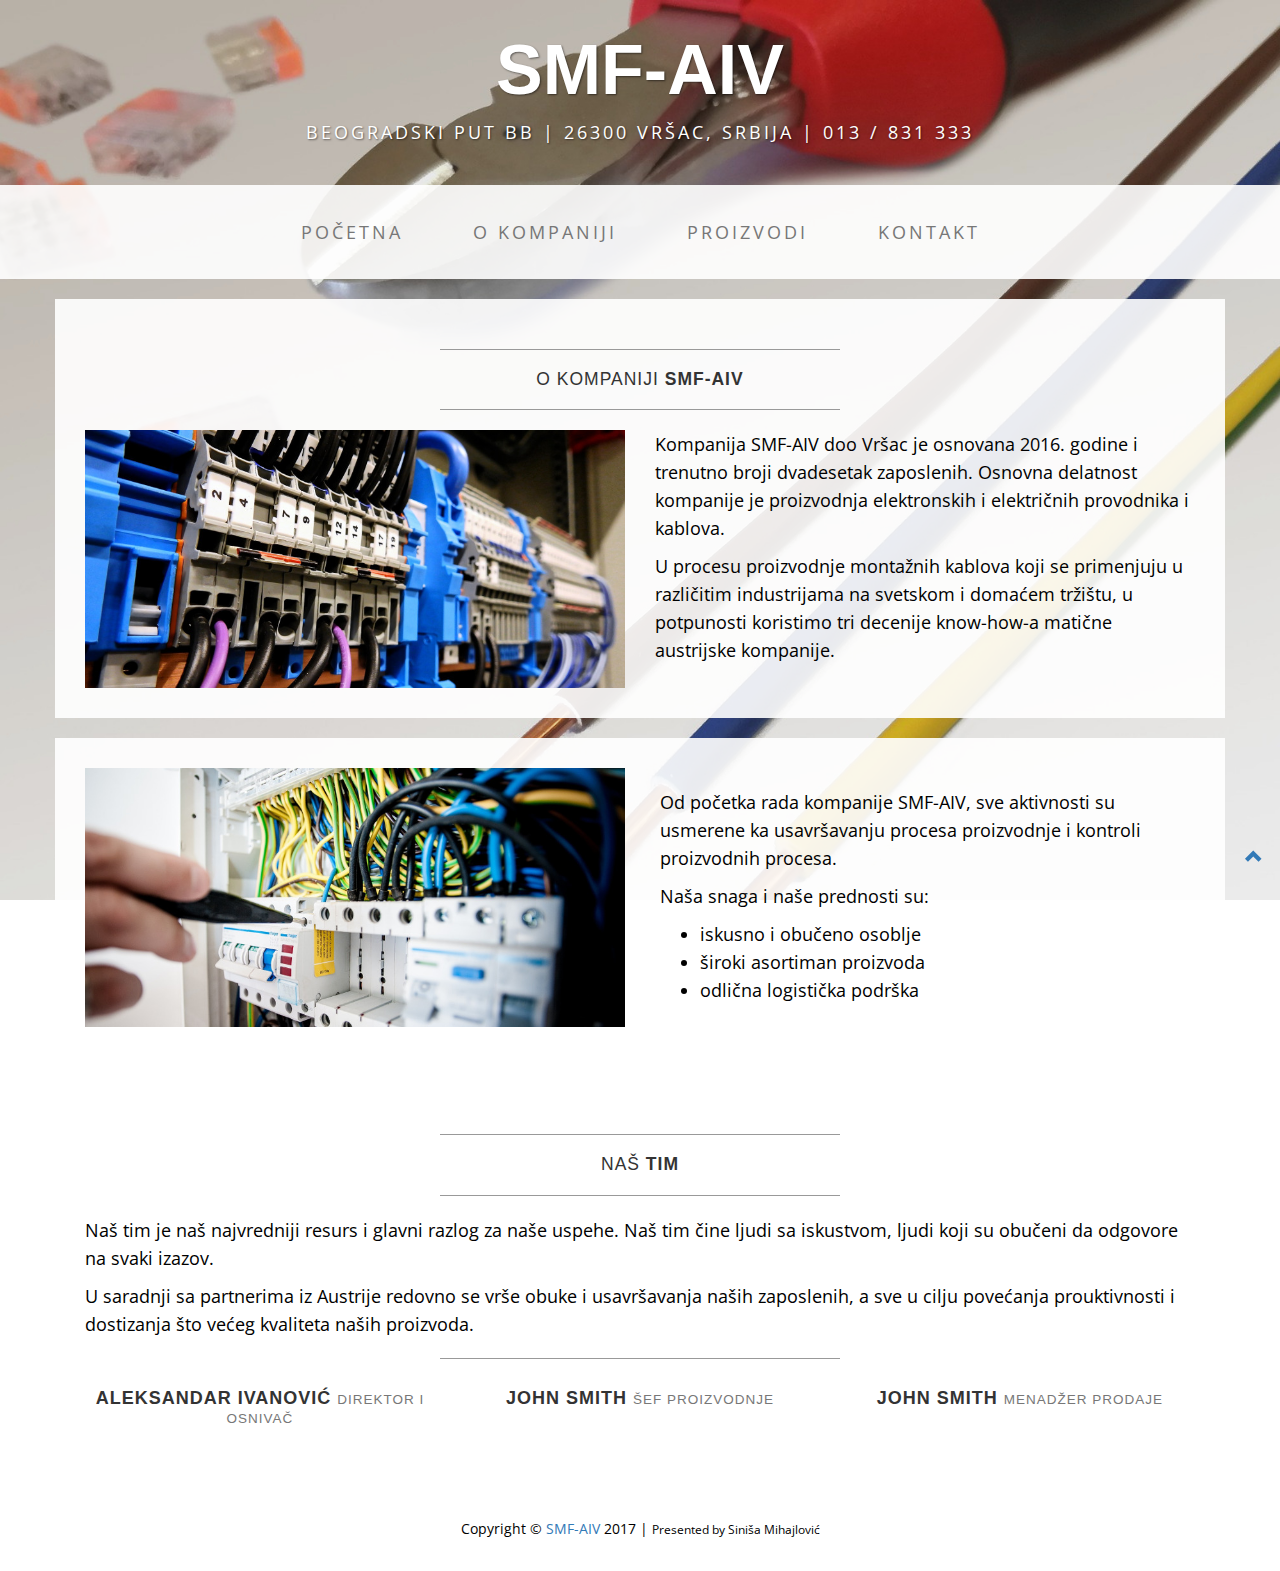
==== about.html @ 39fd671a "smf-aiv.rs" ====
<!DOCTYPE html>
<html lang="sr">

<head>

    <meta charset="utf-8">
    <meta http-equiv="X-UA-Compatible" content="IE=edge">
    <meta name="viewport" content="width=device-width, initial-scale=1">
    <meta name="description" content="SMF-AIV doo Vršac je kompanija koja se bavi proizvodnjom i prodajom elektronskih i električnih provodnika i kablova. Kompanija smf-aiv posluje u kooperaciji sa austrijskim proizvođačem SMF Kabelkonfektionen.">
    <meta name="keywords" content="SMF-AIV, Vršac, kablovska konfekcija, elektronski kablovi, električni provodnici, o kompaniji smf-aiv">
    <meta name="author" content="Siniša Mihajlović">
    <link rel="icon" href="img/logosmall.png">

    <title>SMF-AIV doo Vršac</title>

    <!-- Bootstrap Core CSS -->
    <link href="css/bootstrap.min.css" rel="stylesheet">

    <!-- Custom CSS -->
    <link href="css/business-casual.css" rel="stylesheet">

    <!-- Fonts -->
    <link href="https://fonts.googleapis.com/css?family=Open+Sans:300italic,400italic,600italic,700italic,800italic,400,300,600,700,800" rel="stylesheet" type="text/css">
    <link href="https://fonts.googleapis.com/css?family=Josefin+Slab:100,300,400,600,700,100italic,300italic,400italic,600italic,700italic" rel="stylesheet" type="text/css">

    <!-- HTML5 Shim and Respond.js IE8 support of HTML5 elements and media queries -->
    <!-- WARNING: Respond.js doesn't work if you view the page via file:// -->
    <!--[if lt IE 9]>
        <script src="https://oss.maxcdn.com/libs/html5shiv/3.7.0/html5shiv.js"></script>
        <script src="https://oss.maxcdn.com/libs/respond.js/1.4.2/respond.min.js"></script>
    <![endif]-->

</head>

<body>

    <div class="brand">SMF-AIV</div>
    <div class="address-bar">Beogradski Put bb | 26300 Vršac, Srbija | 013 / 831 333</div>

    <!-- Navigation -->
    <nav class="navbar navbar-default" role="navigation">
        <div class="container">
            <!-- Brand and toggle get grouped for better mobile display -->
            <div class="navbar-header">
                <button type="button" class="navbar-toggle" data-toggle="collapse" data-target="#bs-example-navbar-collapse-1">
                    <span class="sr-only">Toggle navigation</span>
                    <span class="icon-bar"></span>
                    <span class="icon-bar"></span>
                    <span class="icon-bar"></span>
                </button>
                <!-- navbar-brand is hidden on larger screens, but visible when the menu is collapsed -->
                <a class="navbar-brand" href="index.html">smf-aiv</a>
            </div>
            <!-- Collect the nav links, forms, and other content for toggling -->
            <div class="collapse navbar-collapse" id="bs-example-navbar-collapse-1">
                <ul class="nav navbar-nav">
                    <li>
                        <a href="index.html">Početna</a>
                    </li>
                    <li>
                        <a href="about.html">O kompaniji</a>
                    </li>
                    <li>
                        <a href="products.html">Proizvodi</a>
                    </li>
                    <li>
                        <a href="contact.html">Kontakt</a>
                    </li>
                </ul>
            </div>
            <!-- /.navbar-collapse -->
        </div>
        <!-- /.container -->
    </nav>

    <div class="container">

        <div class="row">
            <div class="box">
                <div class="col-lg-12">
                    <hr>
                    <h2 class="intro-text text-center">O kompaniji
                        <strong>smf-aiv</strong>
                    </h2>
                    <hr>
                </div>
                <div class="col-md-6">
                    <img class="img-responsive img-border-left" src="img/slide-2.jpg" alt="">
                </div>
                <div class="col-md-6">
                    <p>Kompanija SMF-AIV doo Vršac je osnovana 2016. godine i trenutno broji dvadesetak zaposlenih. Osnovna delatnost kompanije je proizvodnja elektronskih i električnih provodnika i kablova.</p>
                    <p>U procesu proizvodnje montažnih kablova koji se primenjuju u različitim industrijama na svetskom i domaćem tržištu, u potpunosti koristimo tri decenije know-how-a matične austrijske kompanije.</p>
                </div>
                <div class="clearfix"></div>
            </div>
        </div>

        <div class="row">
            <div class="box">
                <div class="col-md-6">
                    <img class="img-responsive img-border-left" src="img/slide-3.jpg" alt="">
                </div>
                <div class="col-md-6" style="padding: 20px;">

                    <p>Od početka rada kompanije SMF-AIV, sve aktivnosti su usmerene ka usavršavanju procesa proizvodnje i kontroli proizvodnih procesa.</p>

                    <p>Naša snaga i naše prednosti su:</p>
                    <ul>
                        <li>iskusno i obučeno osoblje</li>
                        <li>široki asortiman proizvoda</li>
                        <li>odlična logistička podrška</li>
                    </ul>
                </div>
                <div class="clearfix"></div>
            </div>
        </div>


        <div class="row">
            <div class="box">
                <div class="col-lg-12">
                    <hr>
                    <h2 class="intro-text text-center">Naš
                        <strong>Tim</strong>
                    </h2>
                    <hr>
                    <p>Naš tim je naš najvredniji resurs i glavni razlog za naše uspehe. Naš tim čine ljudi sa iskustvom, ljudi koji su obučeni da odgovore na svaki izazov. </p>
                    <p>U saradnji sa partnerima iz Austrije redovno se vrše obuke i usavršavanja naših zaposlenih, a sve u cilju povećanja prouktivnosti i dostizanja što većeg kvaliteta naših proizvoda.</p>
                    <hr>
                </div>
                <div class="col-sm-4 text-center">
                    <h4>Aleksandar Ivanović
                        <small>direktor i osnivač</small>
                    </h4>
                </div>
                <div class="col-sm-4 text-center">
                    <h4>John Smith
                        <small>Šef proizvodnje</small>
                    </h4>
                </div>
                <div class="col-sm-4 text-center">
                    <h4>John Smith
                        <small>Menadžer prodaje</small>
                    </h4>
                </div>
                <div class="clearfix"></div>
            </div>
        </div>

    </div>
    <!-- /.container -->
    <div class="text-right">
      <a id="back-to-top" href="#" class="btn btn-outline-primary btn-lg back-to-top" role="button" title="Nazad na vrh strane" data-toggle="tooltip" data-placement="right"><span class="glyphicon glyphicon-chevron-up"></span></a>
    </div>
    <footer>
        <div class="container">
            <div class="row">
                <div class="col-lg-12 text-center">
                    <p>Copyright &copy; <a href="index.html">SMF-AIV</a> 2017 | <small>Presented by Siniša Mihajlović</small></p>
                </div>
            </div>
        </div>
    </footer>

    <!-- jQuery -->
    <script src="js/jquery.js"></script>

    <!-- Bootstrap Core JavaScript -->
    <script src="js/bootstrap.min.js"></script>

</body>

</html>
---- css/business-casual.css ----
body {
    font-family: "Open Sans","Helvetica Neue",Helvetica,Arial,sans-serif;
    background: url('../img/bg.jpg') no-repeat center center fixed;
    -webkit-background-size: cover;
    -moz-background-size: cover;
    background-size: cover;
    -o-background-size: cover;
}

h1,
h2,
h3,
h4,
h5,
h6 {
    text-transform: uppercase;
    font-family: "Helvetica Neue",Helvetica,Arial,sans-serif;
    font-weight: 700;
    letter-spacing: 1px;
}

p {
    font-size: 1.25em;
    line-height: 1.6;
    color: #000;
}

.carousel-caption h1 {
  text-shadow: 2px 2px 2px rgba(0,0,0,0.5);
}

.col-md-6 ul li {
    font-size: 1.25em;
    line-height: 1.6;
    color: #000;
}

hr {
    max-width: 400px;
    border-color: #999999;
}

.brand,
.address-bar {
    display: none;
}

.navbar-brand {
    text-transform: uppercase;
    font-weight: 900;
    letter-spacing: 2px;
}

.navbar-nav {
    text-transform: uppercase;
    font-weight: 400;
    letter-spacing: 3px;
}

.img-full {
    min-width: 100%;
}

.brand-before,
.brand-name {
    text-transform: capitalize;
}

.brand-before {
    margin: 15px 0;
}

.brand-name {
    margin: 0;
    font-size: 4em;
}

.tagline-divider {
    margin: 15px auto 3px;
    max-width: 250px;
    border-color: #999999;
}

.box {
    margin-bottom: 20px;
    padding: 30px 15px;
    background: #fff;
    background: rgba(255,255,255,0.9);
}

.intro-text {
    text-transform: uppercase;
    font-size: 1.25em;
    font-weight: 400;
    letter-spacing: 1px;
}

.img-border {
    float: none;
    margin: 0 auto 0;
    border: #999999 solid 1px;
}

.img-left {
    float: none;
    margin: 0 auto 0;
}

footer {
    background: #fff;
    background: rgba(255,255,255,0.9);
}

footer p {
    margin: 0;
    padding: 30px 0;
    font-size: 1em;
}

.back-to-top {
    cursor: pointer;
    position: fixed;
    bottom: 20px;
    right: 0px;
    z-index: 9999;
}

  .carousel-caption {
    visibility: hidden;
  }

@media screen and (min-width:768px) {
    .brand {
        display: inherit;
        margin: 0;
        padding: 30px 0 10px;
        text-align: center;
        text-shadow: 1px 1px 2px rgba(0,0,0,0.5);
        font-family: "Helvetica Neue",Helvetica,Arial,sans-serif;
        font-size: 5em;
        font-weight: 700;
        line-height: normal;
        color: #fff;
    }

    .carousel-caption {
      visibility: visible;
    }

    .carousel-caption h1 {
      font-size: 3em;
      text-shadow: 3px 3px 2px rgba(0,0,0,0.5);
    }

    .top-divider {
        margin-top: 0;
    }

    .img-left {
        float: left;
        margin-right: 25px;
    }

    .address-bar {
        display: inherit;
        margin: 0;
        padding: 0 0 40px;
        text-align: center;
        text-shadow: 1px 1px 2px rgba(0,0,0,0.5);
        text-transform: uppercase;
        font-size: 1.25em;
        font-weight: 400;
        letter-spacing: 3px;
        color: #fff;
    }

    .navbar {
        border-radius: 0;
    }

    .navbar-header {
        display: none;
    }

    .navbar {
        min-height: 0;
    }

    .navbar-default {
        border: none;
        background: #fff;
        background: rgba(255,255,255,0.9);
    }

    .nav>li>a {
        padding: 35px;
    }

    .navbar-nav>li>a {
        line-height: normal;
    }

    .navbar-nav {
        display: table;
        float: none;
        margin: 0 auto;
        table-layout: fixed;
        font-size: 1.25em;
    }

}

@media screen and (min-width:1200px) {
    .box:after {
        content: '';
        display: table;
        clear: both;
    }
}
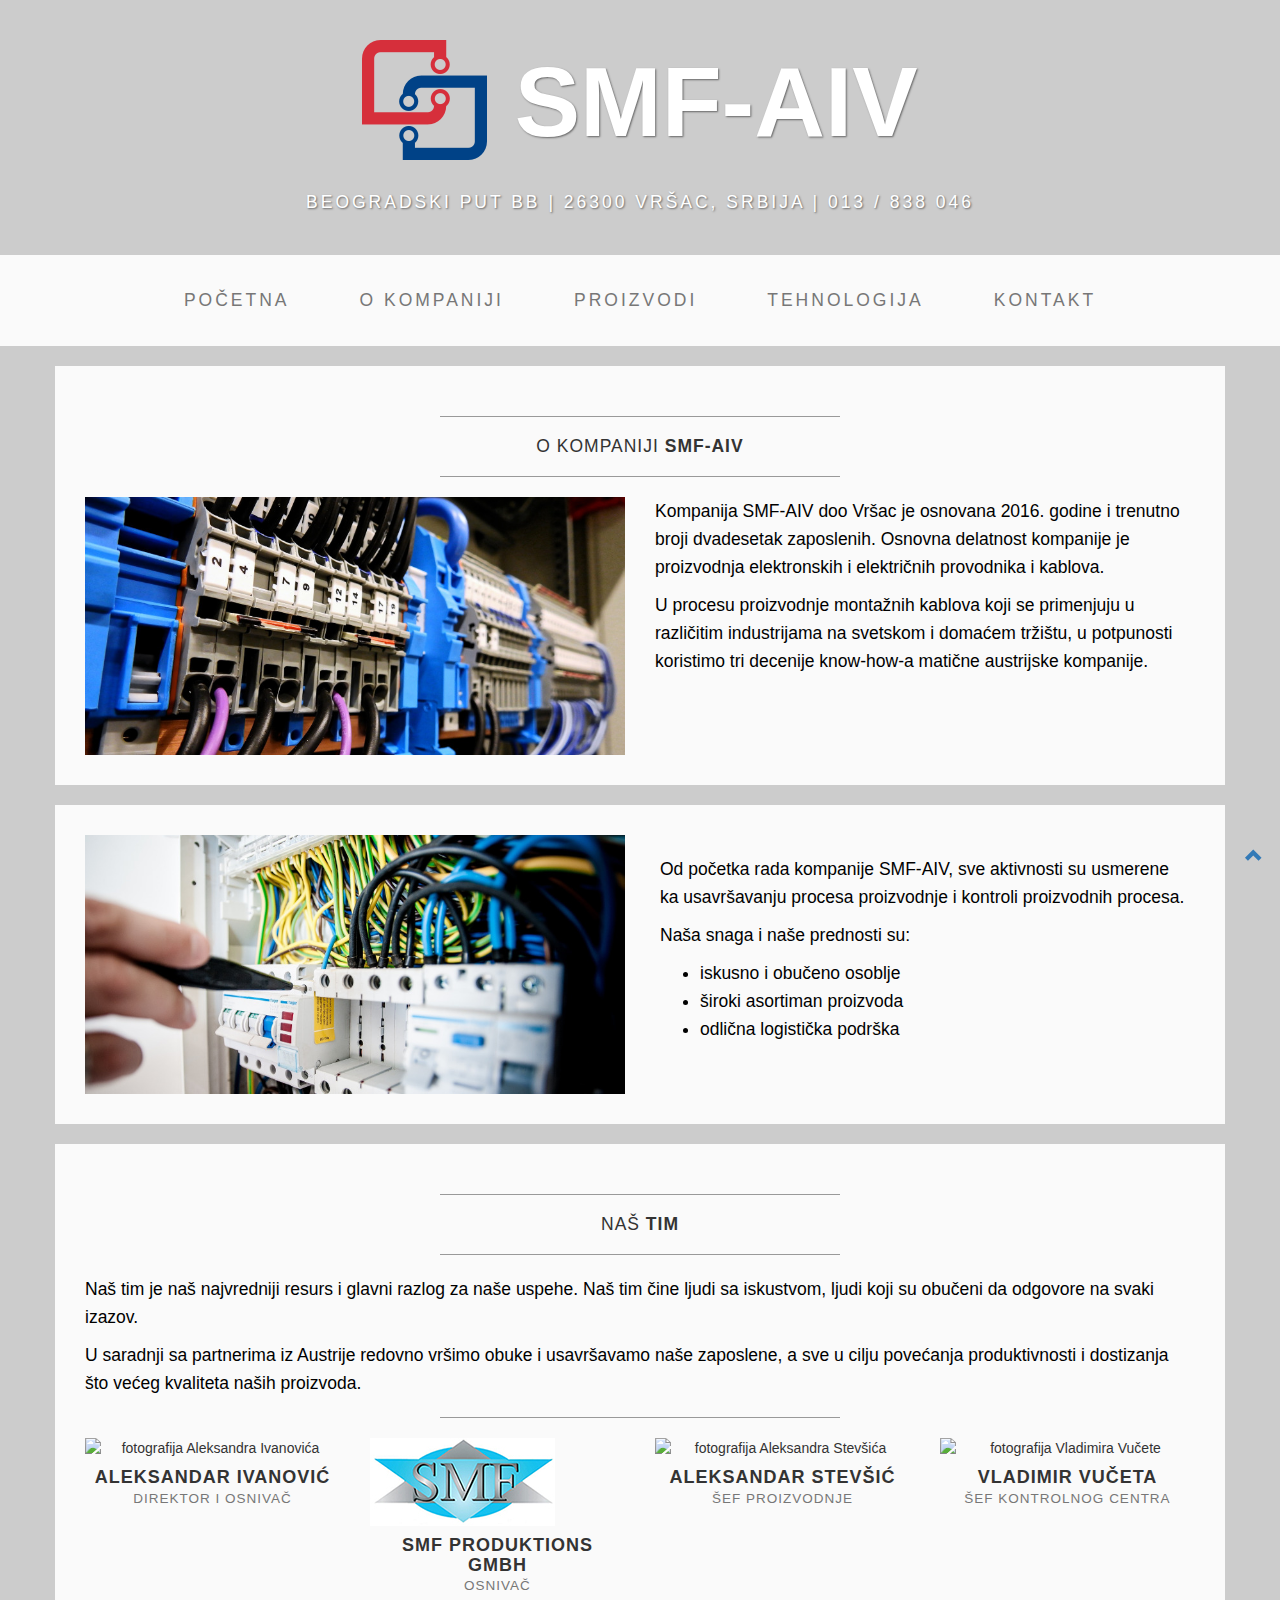
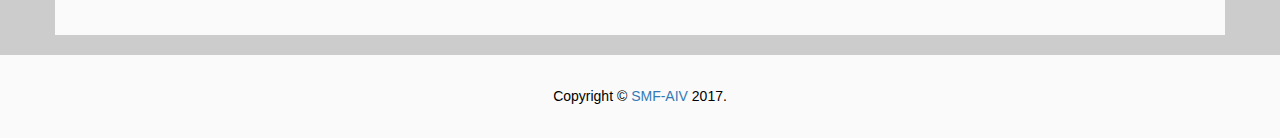
==== commit 2940a7e9: "beta" ====
--- a/about.html
+++ b/about.html
@@ -9,7 +9,7 @@
     <meta name="description" content="SMF-AIV doo Vršac je kompanija koja se bavi proizvodnjom i prodajom elektronskih i električnih provodnika i kablova. Kompanija smf-aiv posluje u kooperaciji sa austrijskim proizvođačem SMF Kabelkonfektionen.">
     <meta name="keywords" content="SMF-AIV, Vršac, kablovska konfekcija, elektronski kablovi, električni provodnici, o kompaniji smf-aiv">
     <meta name="author" content="Siniša Mihajlović">
-    <link rel="icon" href="img/logosmall.png">
+    <link rel="icon" href="img/bgsmall.png">
 
     <title>SMF-AIV doo Vršac</title>
 
@@ -34,8 +34,8 @@
 
 <body>
 
-    <div class="brand">SMF-AIV</div>
-    <div class="address-bar">Beogradski Put bb | 26300 Vršac, Srbija | 013 / 831 333</div>
+    <div class="brand"><img src="img/bg.png" alt="logo kompanije smf-aiv"> SMF-AIV</div>
+    <div class="address-bar">Beogradski Put bb | 26300 Vršac, Srbija | 013 / 838 046</div>
 
     <!-- Navigation -->
     <nav class="navbar navbar-default" role="navigation">
@@ -49,6 +49,7 @@
                     <span class="icon-bar"></span>
                 </button>
                 <!-- navbar-brand is hidden on larger screens, but visible when the menu is collapsed -->
+                <img src="img/bgsmall.png" class="logosmall" alt="logo kompanije smf-aiv">
                 <a class="navbar-brand" href="index.html">smf-aiv</a>
             </div>
             <!-- Collect the nav links, forms, and other content for toggling -->
@@ -62,6 +63,9 @@
                     </li>
                     <li>
                         <a href="products.html">Proizvodi</a>
+                    </li>
+                    <li>
+                        <a href="technology.html">Tehnologija</a>
                     </li>
                     <li>
                         <a href="contact.html">Kontakt</a>
@@ -124,23 +128,32 @@
                         <strong>Tim</strong>
                     </h2>
                     <hr>
-                    <p>Naš tim je naš najvredniji resurs i glavni razlog za naše uspehe. Naš tim čine ljudi sa iskustvom, ljudi koji su obučeni da odgovore na svaki izazov. </p>
-                    <p>U saradnji sa partnerima iz Austrije redovno se vrše obuke i usavršavanja naših zaposlenih, a sve u cilju povećanja prouktivnosti i dostizanja što većeg kvaliteta naših proizvoda.</p>
+                    <p>Naš tim je naš najvredniji resurs i glavni razlog za naše uspehe. Naš tim čine ljudi sa iskustvom, ljudi koji su obučeni da odgovore na svaki izazov.</p>
+                    <p>U saradnji sa partnerima iz Austrije redovno vršimo obuke i usavršavamo naše zaposlene, a sve u cilju povećanja produktivnosti i dostizanja što većeg kvaliteta naših proizvoda.</p>
                     <hr>
                 </div>
-                <div class="col-sm-4 text-center">
-                    <h4>Aleksandar Ivanović
+                <div class="col-sm-3 text-center">
+                    <img class="img-responsive" src="http://placehold.it/750x450" alt="fotografija Aleksandra Ivanovića">
+                    <h4>Aleksandar Ivanović<br>
                         <small>direktor i osnivač</small>
                     </h4>
                 </div>
-                <div class="col-sm-4 text-center">
-                    <h4>John Smith
+                <div class="col-sm-3 text-center">
+                    <img class="img-responsive" src="img/smf-austrija-logo.jpg" alt="logo austrijske firme smf produktions gmbh">
+                    <h4>SMF Produktions gmbH<br>
+                    <small>osnivač</small>
+                    </h4>
+                </div>
+                <div class="col-sm-3 text-center">
+                    <img class="img-responsive" src="http://placehold.it/750x450" alt="fotografija Aleksandra Stevšića">
+                    <h4>Aleksandar Stevšić<br>
                         <small>Šef proizvodnje</small>
                     </h4>
                 </div>
-                <div class="col-sm-4 text-center">
-                    <h4>John Smith
-                        <small>Menadžer prodaje</small>
+                <div class="col-sm-3 text-center">
+                    <img class="img-responsive" src="http://placehold.it/750x450" alt="fotografija Vladimira Vučete">
+                    <h4>Vladimir Vučeta<br>
+                        <small>Šef kontrolnog centra</small>
                     </h4>
                 </div>
                 <div class="clearfix"></div>
@@ -156,7 +169,7 @@
         <div class="container">
             <div class="row">
                 <div class="col-lg-12 text-center">
-                    <p>Copyright &copy; <a href="index.html">SMF-AIV</a> 2017 | <small>Presented by Siniša Mihajlović</small></p>
+                    <p>Copyright &copy; <a href="index.html">SMF-AIV</a> 2017.</p>
                 </div>
             </div>
         </div>
--- a/css/business-casual.css
+++ b/css/business-casual.css
@@ -1,10 +1,6 @@
 body {
-    font-family: "Open Sans","Helvetica Neue",Helvetica,Arial,sans-serif;
-    background: url('../img/bg.jpg') no-repeat center center fixed;
-    -webkit-background-size: cover;
-    -moz-background-size: cover;
-    background-size: cover;
-    -o-background-size: cover;
+    font-family: sans-serif;
+    background-color: #ccc;
 }
 
 h1,
@@ -14,7 +10,7 @@
 h5,
 h6 {
     text-transform: uppercase;
-    font-family: "Helvetica Neue",Helvetica,Arial,sans-serif;
+    font-family: sans-serif;
     font-weight: 700;
     letter-spacing: 1px;
 }
@@ -49,6 +45,11 @@
     text-transform: uppercase;
     font-weight: 900;
     letter-spacing: 2px;
+    float: none;
+}
+
+.logosmall {
+  padding: 5px;
 }
 
 .navbar-nav {
@@ -133,14 +134,22 @@
     .brand {
         display: inherit;
         margin: 0;
-        padding: 30px 0 10px;
+        padding: 40px 0 10px;
         text-align: center;
         text-shadow: 1px 1px 2px rgba(0,0,0,0.5);
-        font-family: "Helvetica Neue",Helvetica,Arial,sans-serif;
-        font-size: 5em;
-        font-weight: 700;
+        font-family: sans-serif;
+        font-size: 7em;
+        font-weight: 600;
         line-height: normal;
         color: #fff;
+    }
+
+    .h1LowerCase {
+      text-transform: none;
+    }
+
+    .brand img {
+      margin-bottom: 20px;
     }
 
     .carousel-caption {
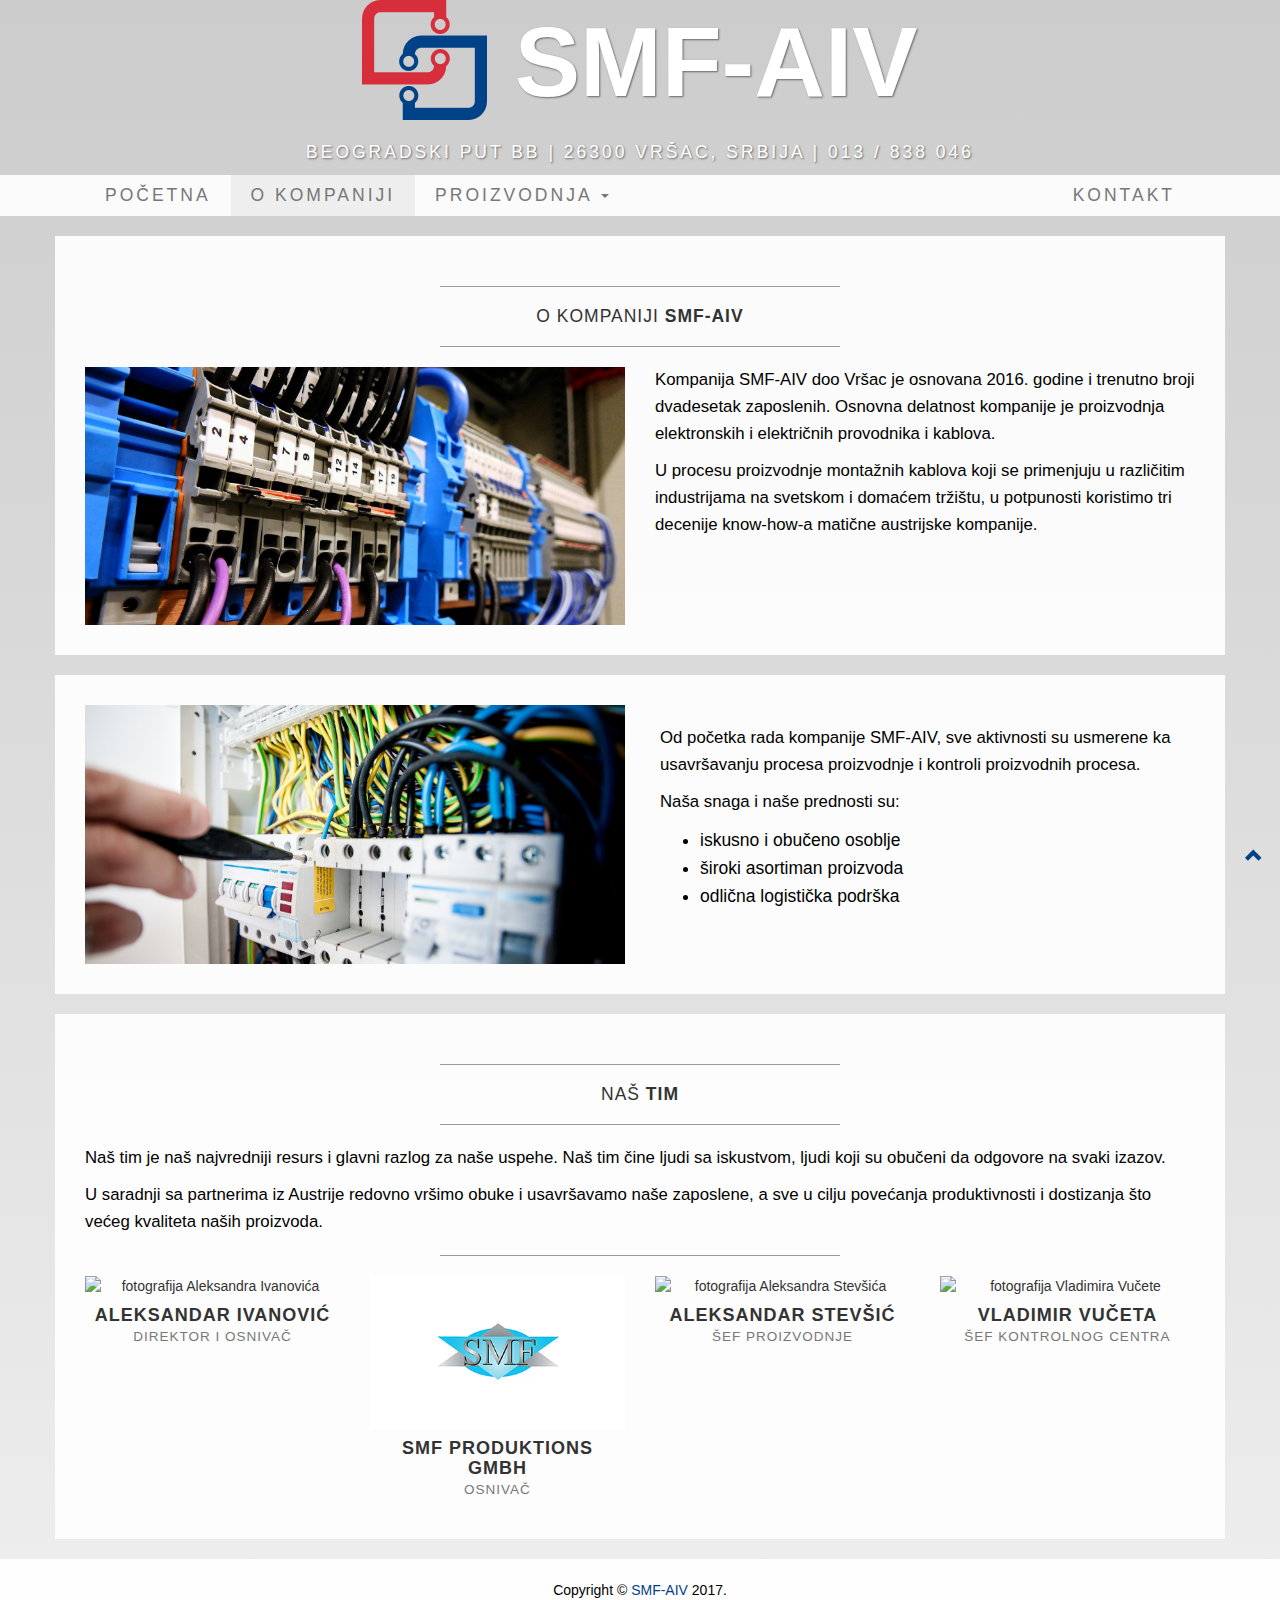
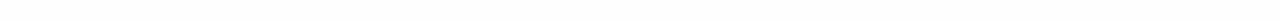
==== commit d121e7bb: "facelift and kablovska konfekcija" ====
--- a/about.html
+++ b/about.html
@@ -54,22 +54,31 @@
             </div>
             <!-- Collect the nav links, forms, and other content for toggling -->
             <div class="collapse navbar-collapse" id="bs-example-navbar-collapse-1">
-                <ul class="nav navbar-nav">
+                <ul class="nav navbar-nav navbar-left">
                     <li>
-                        <a href="index.html">Početna</a>
+                      <a href="index.html">Početna</a>
                     </li>
-                    <li>
-                        <a href="about.html">O kompaniji</a>
+                    <li class="active-page">
+                        <a href="about.html">O kompaniji <span class="sr-only">(current)</span></a>
                     </li>
-                    <li>
-                        <a href="products.html">Proizvodi</a>
+                    <li class="dropdown">
+                      <a href="#" class="dropdown-toggle" data-toggle="dropdown" role="button" aria-haspopup="true" aria-expanded="false">Proizvodnja <span class="caret"></span></a>
+                      <ul class="dropdown-menu">
+                        <li>
+                            <a href="products.html">Proizvodi</a>
+                        </li>
+                        <li role="separator" class="divider"></li>
+                        <li>
+                            <a href="technology.html">Tehnologija</a>
+                        </li>
+                      </ul>
                     </li>
-                    <li>
-                        <a href="technology.html">Tehnologija</a>
-                    </li>
-                    <li>
-                        <a href="contact.html">Kontakt</a>
-                    </li>
+
+                </ul>
+                <ul class="nav navbar-nav navbar-right">
+                  <li>
+                      <a href="contact.html">Kontakt</a>
+                  </li>
                 </ul>
             </div>
             <!-- /.navbar-collapse -->
@@ -133,25 +142,25 @@
                     <hr>
                 </div>
                 <div class="col-sm-3 text-center">
-                    <img class="img-responsive" src="http://placehold.it/750x450" alt="fotografija Aleksandra Ivanovića">
+                    <img class="img-responsive" src="http://placehold.it/375x225" alt="fotografija Aleksandra Ivanovića">
                     <h4>Aleksandar Ivanović<br>
                         <small>direktor i osnivač</small>
                     </h4>
                 </div>
                 <div class="col-sm-3 text-center">
-                    <img class="img-responsive" src="img/smf-austrija-logo.jpg" alt="logo austrijske firme smf produktions gmbh">
-                    <h4>SMF Produktions gmbH<br>
+                    <img class="img-responsive" src="img/smf-austrija-logo2.jpg" alt="logo austrijske firme smf produktions gmbh">
+                    <h4>SMF Produktions GmbH<br>
                     <small>osnivač</small>
                     </h4>
                 </div>
                 <div class="col-sm-3 text-center">
-                    <img class="img-responsive" src="http://placehold.it/750x450" alt="fotografija Aleksandra Stevšića">
+                    <img class="img-responsive" src="http://placehold.it/375x225" alt="fotografija Aleksandra Stevšića">
                     <h4>Aleksandar Stevšić<br>
                         <small>Šef proizvodnje</small>
                     </h4>
                 </div>
                 <div class="col-sm-3 text-center">
-                    <img class="img-responsive" src="http://placehold.it/750x450" alt="fotografija Vladimira Vučete">
+                    <img class="img-responsive" src="http://placehold.it/375x225" alt="fotografija Vladimira Vučete">
                     <h4>Vladimir Vučeta<br>
                         <small>Šef kontrolnog centra</small>
                     </h4>
--- a/css/business-casual.css
+++ b/css/business-casual.css
@@ -1,6 +1,9 @@
 body {
-    font-family: sans-serif;
-    background-color: #ccc;
+    font-family: Verdana, Geneva, sans-serif;
+    background: #ccc;
+  background: -webkit-linear-gradient(#ccc, #eee);
+  background:    -moz-linear-gradient(#ccc, #eee);
+  background:         linear-gradient(#ccc, #eee);
 }
 
 h1,
@@ -10,13 +13,13 @@
 h5,
 h6 {
     text-transform: uppercase;
-    font-family: sans-serif;
+    font-family: "Arial Black", Gadget, sans-serif;
     font-weight: 700;
     letter-spacing: 1px;
 }
 
 p {
-    font-size: 1.25em;
+    font-size: 1.2em;
     line-height: 1.6;
     color: #000;
 }
@@ -46,6 +49,10 @@
     font-weight: 900;
     letter-spacing: 2px;
     float: none;
+}
+
+.active-page {
+  background-color: #eee;
 }
 
 .logosmall {
@@ -107,6 +114,10 @@
     margin: 0 auto 0;
 }
 
+.img-responsive {
+  margin: 0 auto;
+}
+
 footer {
     background: #fff;
     background: rgba(255,255,255,0.9);
@@ -114,7 +125,7 @@
 
 footer p {
     margin: 0;
-    padding: 30px 0;
+    padding: 20px 0;
     font-size: 1em;
 }
 
@@ -134,10 +145,10 @@
     .brand {
         display: inherit;
         margin: 0;
-        padding: 40px 0 10px;
+        padding: 0;
         text-align: center;
         text-shadow: 1px 1px 2px rgba(0,0,0,0.5);
-        font-family: sans-serif;
+        font-family: "Arial Black", Gadget, sans-serif;
         font-size: 7em;
         font-weight: 600;
         line-height: normal;
@@ -173,7 +184,7 @@
     .address-bar {
         display: inherit;
         margin: 0;
-        padding: 0 0 40px;
+        padding: 0 0 10px;
         text-align: center;
         text-shadow: 1px 1px 2px rgba(0,0,0,0.5);
         text-transform: uppercase;
@@ -202,7 +213,7 @@
     }
 
     .nav>li>a {
-        padding: 35px;
+        padding: 10px 20px;
     }
 
     .navbar-nav>li>a {
@@ -217,6 +228,12 @@
         font-size: 1.25em;
     }
 
+    .dropdown-menu {
+      padding: 20px;
+      text-align: center;
+    }
+
+
 }
 
 @media screen and (min-width:1200px) {
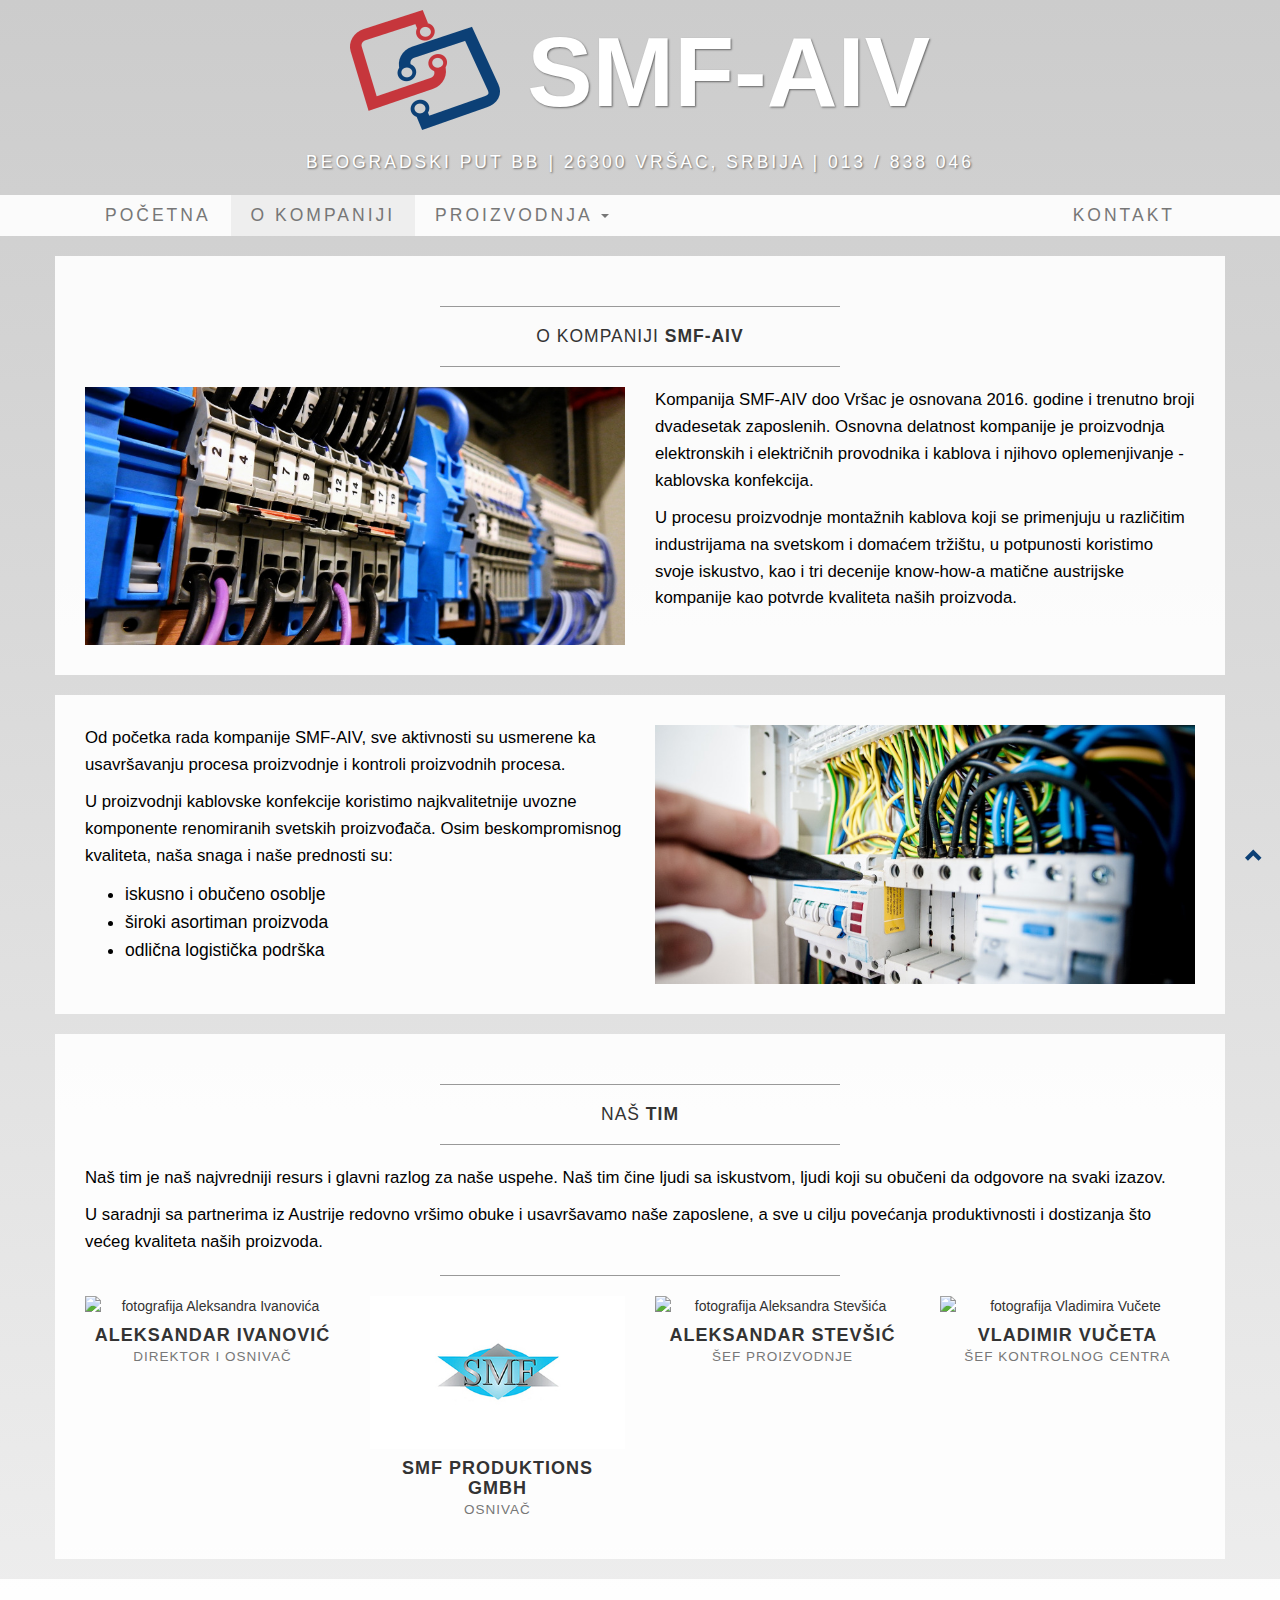
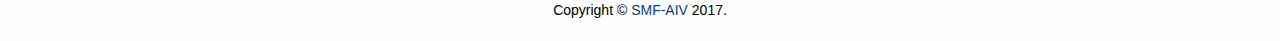
==== commit 3a5ad417: "site facelift" ====
--- a/about.html
+++ b/about.html
@@ -101,8 +101,8 @@
                     <img class="img-responsive img-border-left" src="img/slide-2.jpg" alt="">
                 </div>
                 <div class="col-md-6">
-                    <p>Kompanija SMF-AIV doo Vršac je osnovana 2016. godine i trenutno broji dvadesetak zaposlenih. Osnovna delatnost kompanije je proizvodnja elektronskih i električnih provodnika i kablova.</p>
-                    <p>U procesu proizvodnje montažnih kablova koji se primenjuju u različitim industrijama na svetskom i domaćem tržištu, u potpunosti koristimo tri decenije know-how-a matične austrijske kompanije.</p>
+                    <p>Kompanija SMF-AIV doo Vršac je osnovana 2016. godine i trenutno broji dvadesetak zaposlenih. Osnovna delatnost kompanije je proizvodnja elektronskih i električnih provodnika i kablova i njihovo oplemenjivanje - kablovska konfekcija.</p>
+                    <p>U procesu proizvodnje montažnih kablova koji se primenjuju u različitim industrijama na svetskom i domaćem tržištu, u potpunosti koristimo svoje iskustvo, kao i tri decenije know-how-a matične austrijske kompanije kao potvrde kvaliteta naših proizvoda.</p>
                 </div>
                 <div class="clearfix"></div>
             </div>
@@ -111,23 +111,20 @@
         <div class="row">
             <div class="box">
                 <div class="col-md-6">
-                    <img class="img-responsive img-border-left" src="img/slide-3.jpg" alt="">
+                  <p>Od početka rada kompanije SMF-AIV, sve aktivnosti su usmerene ka usavršavanju procesa proizvodnje i kontroli proizvodnih procesa.</p>
+                  <p>U proizvodnji kablovske konfekcije koristimo najkvalitetnije uvozne komponente renomiranih svetskih proizvođača. Osim beskompromisnog kvaliteta, naša snaga i naše prednosti su:</p>
+                  <ul>
+                      <li>iskusno i obučeno osoblje</li>
+                      <li>široki asortiman proizvoda</li>
+                      <li>odlična logistička podrška</li>
+                  </ul>
                 </div>
-                <div class="col-md-6" style="padding: 20px;">
-
-                    <p>Od početka rada kompanije SMF-AIV, sve aktivnosti su usmerene ka usavršavanju procesa proizvodnje i kontroli proizvodnih procesa.</p>
-
-                    <p>Naša snaga i naše prednosti su:</p>
-                    <ul>
-                        <li>iskusno i obučeno osoblje</li>
-                        <li>široki asortiman proizvoda</li>
-                        <li>odlična logistička podrška</li>
-                    </ul>
+                <div class="col-md-6">
+                    <img class="img-responsive img-border-right" src="img/slide-3.jpg" alt="">
                 </div>
                 <div class="clearfix"></div>
             </div>
         </div>
-
 
         <div class="row">
             <div class="box">
--- a/css/business-casual.css
+++ b/css/business-casual.css
@@ -146,6 +146,7 @@
         display: inherit;
         margin: 0;
         padding: 0;
+        padding-top: 10px;
         text-align: center;
         text-shadow: 1px 1px 2px rgba(0,0,0,0.5);
         font-family: "Arial Black", Gadget, sans-serif;
@@ -184,7 +185,7 @@
     .address-bar {
         display: inherit;
         margin: 0;
-        padding: 0 0 10px;
+        padding: 0 0 20px;
         text-align: center;
         text-shadow: 1px 1px 2px rgba(0,0,0,0.5);
         text-transform: uppercase;
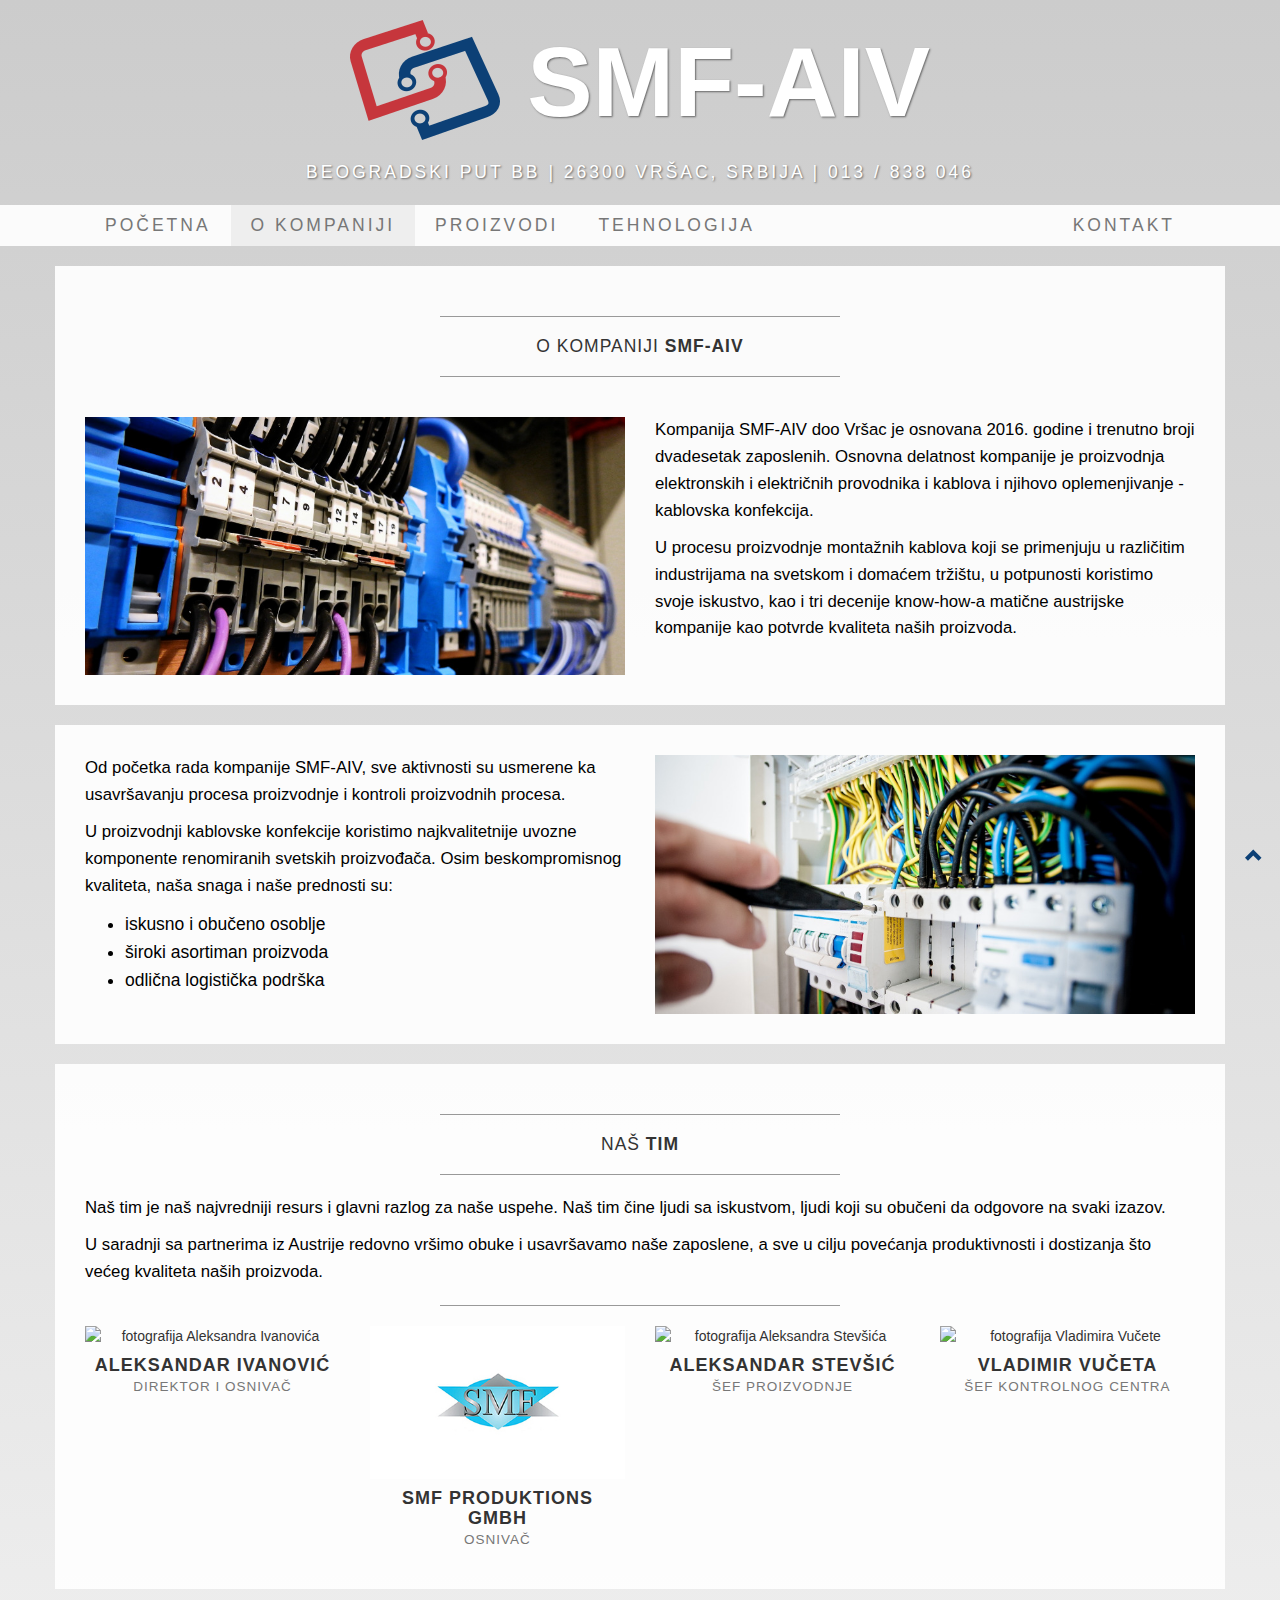
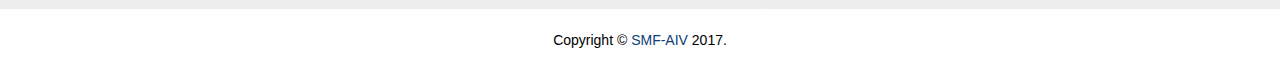
==== commit 51495b7e: "products technology" ====
--- a/about.html
+++ b/about.html
@@ -61,19 +61,12 @@
                     <li class="active-page">
                         <a href="about.html">O kompaniji <span class="sr-only">(current)</span></a>
                     </li>
-                    <li class="dropdown">
-                      <a href="#" class="dropdown-toggle" data-toggle="dropdown" role="button" aria-haspopup="true" aria-expanded="false">Proizvodnja <span class="caret"></span></a>
-                      <ul class="dropdown-menu">
-                        <li>
-                            <a href="products.html">Proizvodi</a>
-                        </li>
-                        <li role="separator" class="divider"></li>
-                        <li>
-                            <a href="technology.html">Tehnologija</a>
-                        </li>
-                      </ul>
+                    <li>
+                        <a href="products.html">Proizvodi</a>
                     </li>
-
+                    <li>
+                        <a href="technology.html">Tehnologija</a>
+                    </li>
                 </ul>
                 <ul class="nav navbar-nav navbar-right">
                   <li>
@@ -92,10 +85,11 @@
             <div class="box">
                 <div class="col-lg-12">
                     <hr>
-                    <h2 class="intro-text text-center">O kompaniji
+                    <h1 class="intro-text text-center">O kompaniji
                         <strong>smf-aiv</strong>
-                    </h2>
+                    </h1>
                     <hr>
+                    <br>
                 </div>
                 <div class="col-md-6">
                     <img class="img-responsive img-border-left" src="img/slide-2.jpg" alt="">
--- a/css/business-casual.css
+++ b/css/business-casual.css
@@ -61,8 +61,9 @@
 
 .navbar-nav {
     text-transform: uppercase;
-    font-weight: 400;
+    font-weight: 200;
     letter-spacing: 3px;
+    font-family: Arial, Gadget, sans-serif;
 }
 
 .img-full {
@@ -146,10 +147,10 @@
         display: inherit;
         margin: 0;
         padding: 0;
-        padding-top: 10px;
+        padding-top: 20px;
         text-align: center;
         text-shadow: 1px 1px 2px rgba(0,0,0,0.5);
-        font-family: "Arial Black", Gadget, sans-serif;
+        font-family: Arial, Gadget, sans-serif;
         font-size: 7em;
         font-weight: 600;
         line-height: normal;
@@ -233,8 +234,6 @@
       padding: 20px;
       text-align: center;
     }
-
-
 }
 
 @media screen and (min-width:1200px) {
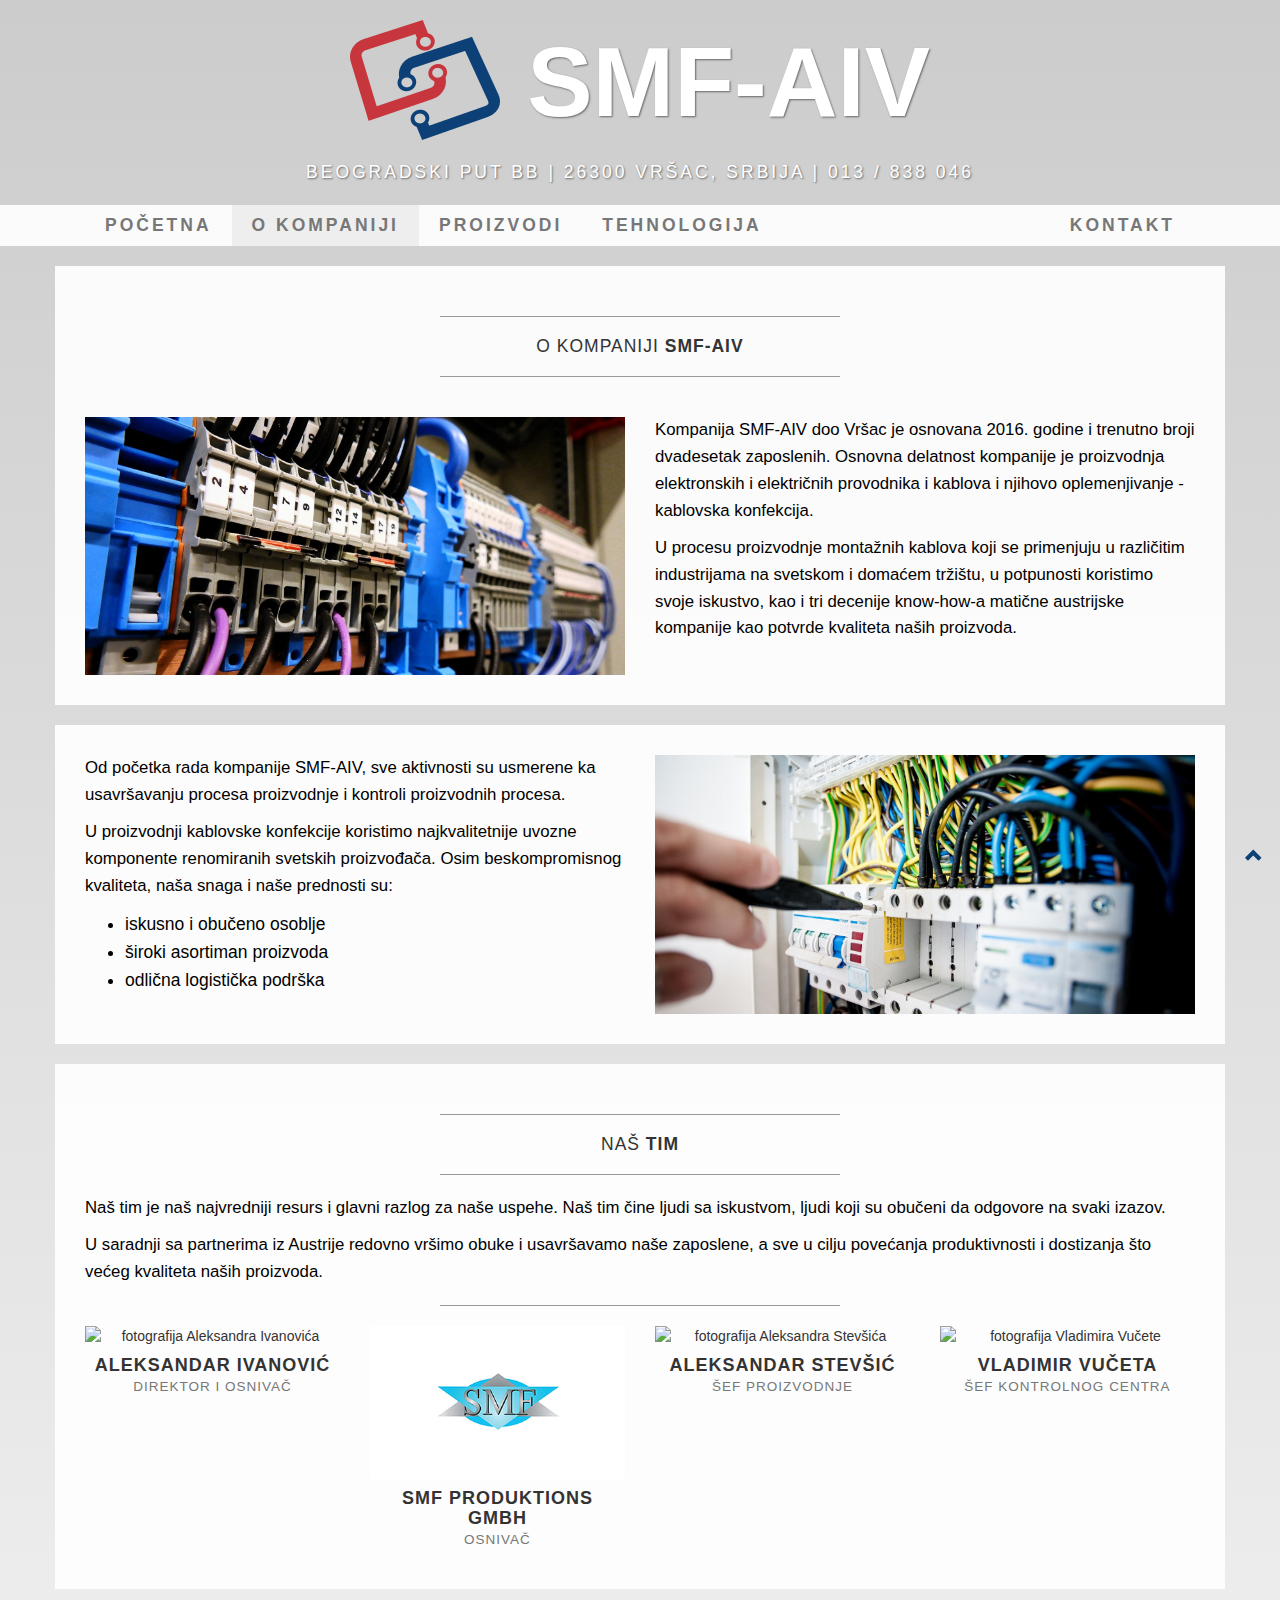
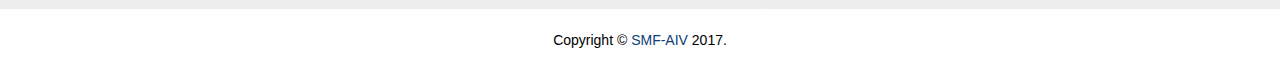
==== commit 887c8dc4: "kontakt facelift" ====
--- a/about.html
+++ b/about.html
@@ -38,7 +38,7 @@
     <div class="address-bar">Beogradski Put bb | 26300 Vršac, Srbija | 013 / 838 046</div>
 
     <!-- Navigation -->
-    <nav class="navbar navbar-default" role="navigation">
+    <nav class="navbar navbar-default">
         <div class="container">
             <!-- Brand and toggle get grouped for better mobile display -->
             <div class="navbar-header">
--- a/css/business-casual.css
+++ b/css/business-casual.css
@@ -61,9 +61,9 @@
 
 .navbar-nav {
     text-transform: uppercase;
-    font-weight: 200;
+    font-weight: bolder;
     letter-spacing: 3px;
-    font-family: Arial, Gadget, sans-serif;
+    font-family: Verdana, Geneva, sans-serif;
 }
 
 .img-full {
@@ -140,6 +140,13 @@
 
   .carousel-caption {
     visibility: hidden;
+  }
+
+  iframe {
+    border: none;
+    height: 420px;
+    width: 100%;
+    margin-top: 20px;
   }
 
 @media screen and (min-width:768px) {
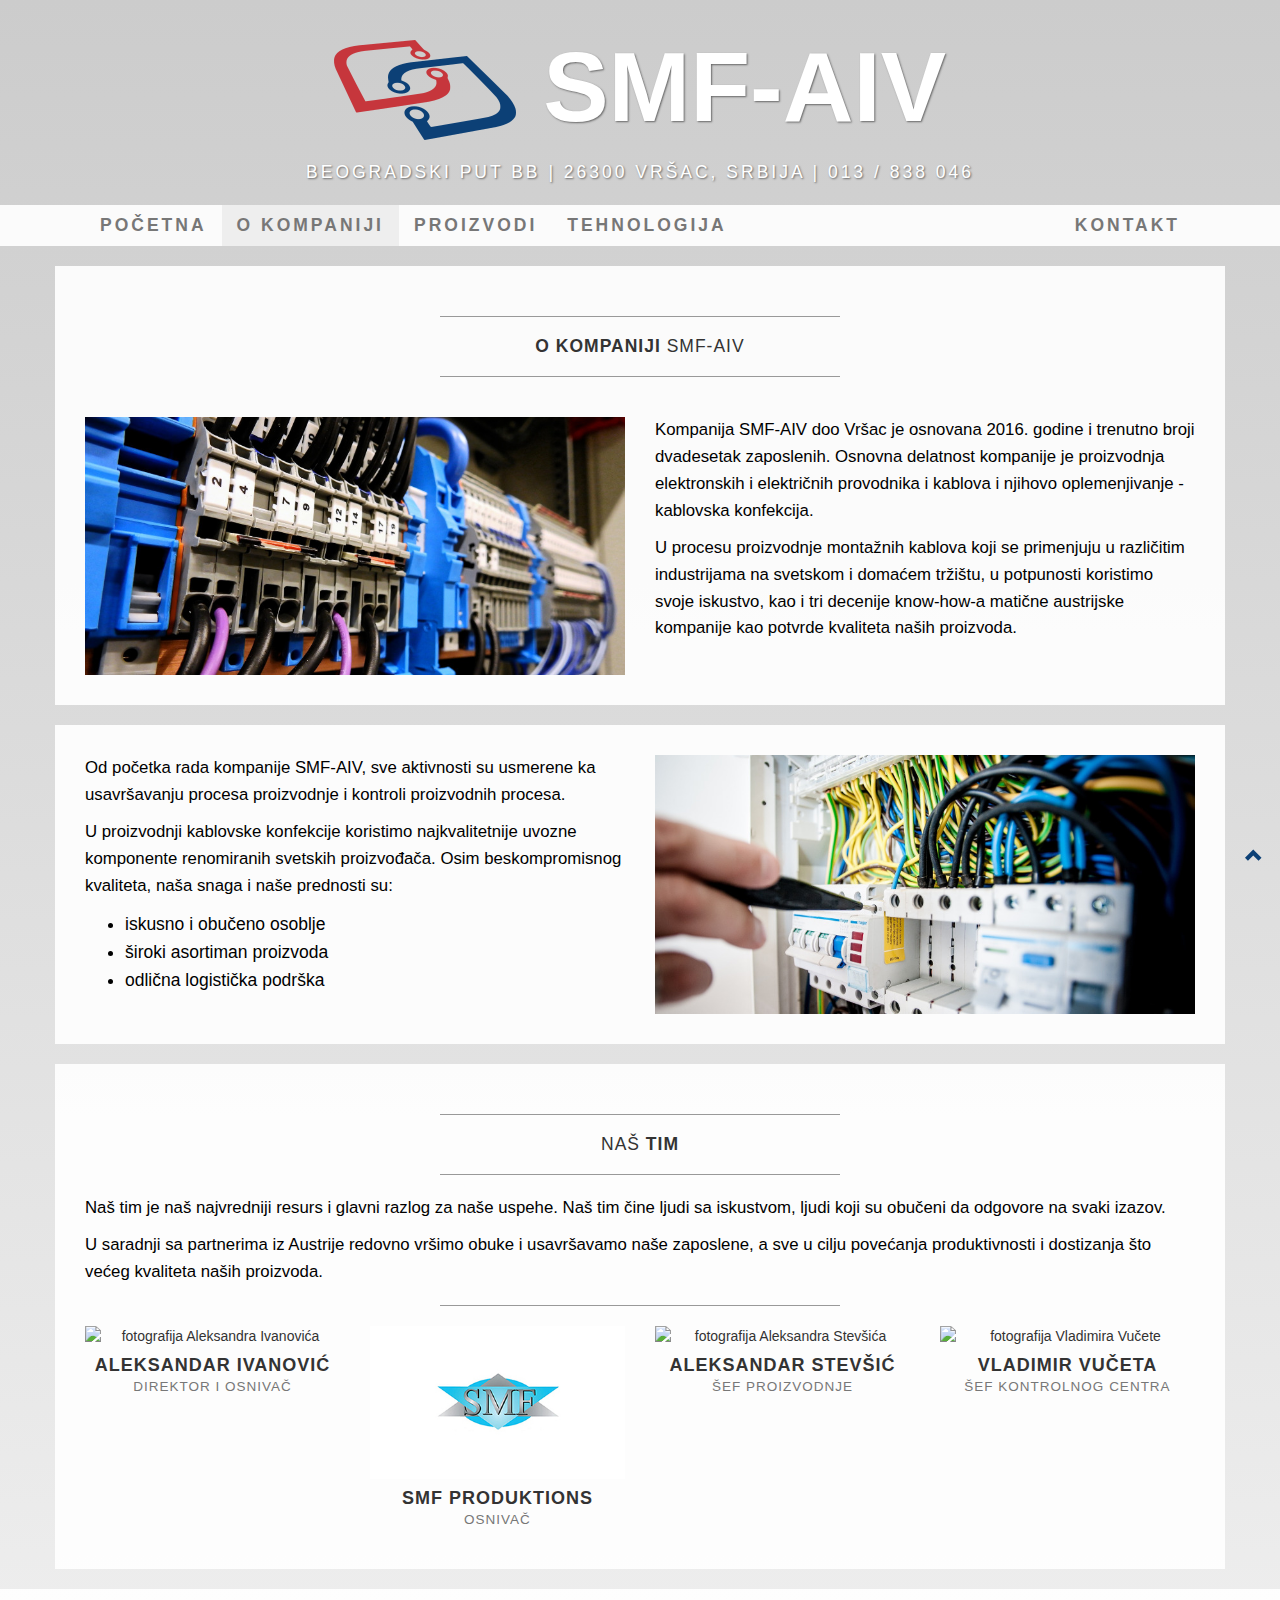
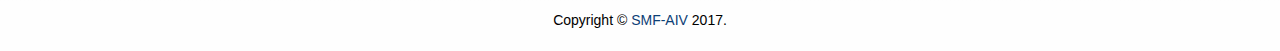
==== commit 9529a16e: "facelift and bug fixes" ====
--- a/about.html
+++ b/about.html
@@ -8,20 +8,15 @@
     <meta name="viewport" content="width=device-width, initial-scale=1">
     <meta name="description" content="SMF-AIV doo Vršac je kompanija koja se bavi proizvodnjom i prodajom elektronskih i električnih provodnika i kablova. Kompanija smf-aiv posluje u kooperaciji sa austrijskim proizvođačem SMF Kabelkonfektionen.">
     <meta name="keywords" content="SMF-AIV, Vršac, kablovska konfekcija, elektronski kablovi, električni provodnici, o kompaniji smf-aiv">
-    <meta name="author" content="Siniša Mihajlović">
-    <link rel="icon" href="img/bgsmall.png">
+    <link rel="icon" href="img/logo-smfaiv-small.png">
 
-    <title>SMF-AIV doo Vršac</title>
+    <title>SMF-AIV doo Vršac - o kompaniji smf-aiv</title>
 
     <!-- Bootstrap Core CSS -->
     <link href="css/bootstrap.min.css" rel="stylesheet">
 
     <!-- Custom CSS -->
     <link href="css/business-casual.css" rel="stylesheet">
-
-    <!-- Fonts -->
-    <link href="https://fonts.googleapis.com/css?family=Open+Sans:300italic,400italic,600italic,700italic,800italic,400,300,600,700,800" rel="stylesheet" type="text/css">
-    <link href="https://fonts.googleapis.com/css?family=Josefin+Slab:100,300,400,600,700,100italic,300italic,400italic,600italic,700italic" rel="stylesheet" type="text/css">
 
     <!-- HTML5 Shim and Respond.js IE8 support of HTML5 elements and media queries -->
     <!-- WARNING: Respond.js doesn't work if you view the page via file:// -->
@@ -34,7 +29,8 @@
 
 <body>
 
-    <div class="brand"><img src="img/bg.png" alt="logo kompanije smf-aiv"> SMF-AIV</div>
+    <!-- Branding header -->
+    <div class="brand"><img src="img/logo-smfaiv.png" alt="logo kompanije smf-aiv"> SMF-AIV</div>
     <div class="address-bar">Beogradski Put bb | 26300 Vršac, Srbija | 013 / 838 046</div>
 
     <!-- Navigation -->
@@ -49,7 +45,7 @@
                     <span class="icon-bar"></span>
                 </button>
                 <!-- navbar-brand is hidden on larger screens, but visible when the menu is collapsed -->
-                <img src="img/bgsmall.png" class="logosmall" alt="logo kompanije smf-aiv">
+                <img src="img/logo-smfaiv-small.png" class="logosmall" alt="logo kompanije smf-aiv">
                 <a class="navbar-brand" href="index.html">smf-aiv</a>
             </div>
             <!-- Collect the nav links, forms, and other content for toggling -->
@@ -79,20 +75,20 @@
         <!-- /.container -->
     </nav>
 
+    <!-- Container -->
     <div class="container">
 
+        <!-- Content -->
         <div class="row">
             <div class="box">
                 <div class="col-lg-12">
                     <hr>
-                    <h1 class="intro-text text-center">O kompaniji
-                        <strong>smf-aiv</strong>
-                    </h1>
+                    <h1 class="intro-text text-center"><strong>O kompaniji</strong> smf-aiv</h1>
                     <hr>
                     <br>
                 </div>
                 <div class="col-md-6">
-                    <img class="img-responsive img-border-left" src="img/slide-2.jpg" alt="">
+                    <img class="img-responsive img-border-left" src="img/slide-2.jpg" alt="zgrada kompanije smf-aiv">
                 </div>
                 <div class="col-md-6">
                     <p>Kompanija SMF-AIV doo Vršac je osnovana 2016. godine i trenutno broji dvadesetak zaposlenih. Osnovna delatnost kompanije je proizvodnja elektronskih i električnih provodnika i kablova i njihovo oplemenjivanje - kablovska konfekcija.</p>
@@ -114,12 +110,13 @@
                   </ul>
                 </div>
                 <div class="col-md-6">
-                    <img class="img-responsive img-border-right" src="img/slide-3.jpg" alt="">
+                    <img class="img-responsive img-border-right" src="img/slide-3.jpg" alt="kablovska konfekcija smf-aiv">
                 </div>
                 <div class="clearfix"></div>
             </div>
         </div>
 
+        <!-- Team -->
         <div class="row">
             <div class="box">
                 <div class="col-lg-12">
@@ -140,7 +137,7 @@
                 </div>
                 <div class="col-sm-3 text-center">
                     <img class="img-responsive" src="img/smf-austrija-logo2.jpg" alt="logo austrijske firme smf produktions gmbh">
-                    <h4>SMF Produktions GmbH<br>
+                    <h4>SMF Produktions<br>
                     <small>osnivač</small>
                     </h4>
                 </div>
@@ -159,12 +156,15 @@
                 <div class="clearfix"></div>
             </div>
         </div>
-
     </div>
     <!-- /.container -->
+
+    <!-- Back to top -->
     <div class="text-right">
       <a id="back-to-top" href="#" class="btn btn-outline-primary btn-lg back-to-top" role="button" title="Nazad na vrh strane" data-toggle="tooltip" data-placement="right"><span class="glyphicon glyphicon-chevron-up"></span></a>
     </div>
+
+    <!-- Footer -->
     <footer>
         <div class="container">
             <div class="row">
--- a/css/business-casual.css
+++ b/css/business-casual.css
@@ -1,9 +1,16 @@
+/*!
+ * Start Bootstrap - Business Casual (http://startbootstrap.com/)
+ * Copyright 2013-2016 Start Bootstrap
+ * Licensed under MIT (https://github.com/BlackrockDigital/startbootstrap/blob/gh-pages/LICENSE)
+ */
+
+/* Global css */
 body {
     font-family: Verdana, Geneva, sans-serif;
     background: #ccc;
-  background: -webkit-linear-gradient(#ccc, #eee);
-  background:    -moz-linear-gradient(#ccc, #eee);
-  background:         linear-gradient(#ccc, #eee);
+    background: -webkit-linear-gradient(#ccc, #eee);
+    background:    -moz-linear-gradient(#ccc, #eee);
+    background:         linear-gradient(#ccc, #eee);
 }
 
 h1,
@@ -13,7 +20,7 @@
 h5,
 h6 {
     text-transform: uppercase;
-    font-family: "Arial Black", Gadget, sans-serif;
+    font-family: Arial, Gadget, sans-serif;
     font-weight: 700;
     letter-spacing: 1px;
 }
@@ -24,10 +31,6 @@
     color: #000;
 }
 
-.carousel-caption h1 {
-  text-shadow: 2px 2px 2px rgba(0,0,0,0.5);
-}
-
 .col-md-6 ul li {
     font-size: 1.25em;
     line-height: 1.6;
@@ -37,97 +40,6 @@
 hr {
     max-width: 400px;
     border-color: #999999;
-}
-
-.brand,
-.address-bar {
-    display: none;
-}
-
-.navbar-brand {
-    text-transform: uppercase;
-    font-weight: 900;
-    letter-spacing: 2px;
-    float: none;
-}
-
-.active-page {
-  background-color: #eee;
-}
-
-.logosmall {
-  padding: 5px;
-}
-
-.navbar-nav {
-    text-transform: uppercase;
-    font-weight: bolder;
-    letter-spacing: 3px;
-    font-family: Verdana, Geneva, sans-serif;
-}
-
-.img-full {
-    min-width: 100%;
-}
-
-.brand-before,
-.brand-name {
-    text-transform: capitalize;
-}
-
-.brand-before {
-    margin: 15px 0;
-}
-
-.brand-name {
-    margin: 0;
-    font-size: 4em;
-}
-
-.tagline-divider {
-    margin: 15px auto 3px;
-    max-width: 250px;
-    border-color: #999999;
-}
-
-.box {
-    margin-bottom: 20px;
-    padding: 30px 15px;
-    background: #fff;
-    background: rgba(255,255,255,0.9);
-}
-
-.intro-text {
-    text-transform: uppercase;
-    font-size: 1.25em;
-    font-weight: 400;
-    letter-spacing: 1px;
-}
-
-.img-border {
-    float: none;
-    margin: 0 auto 0;
-    border: #999999 solid 1px;
-}
-
-.img-left {
-    float: none;
-    margin: 0 auto 0;
-}
-
-.img-responsive {
-  margin: 0 auto;
-}
-
-footer {
-    background: #fff;
-    background: rgba(255,255,255,0.9);
-}
-
-footer p {
-    margin: 0;
-    padding: 20px 0;
-    font-size: 1em;
 }
 
 .back-to-top {
@@ -138,23 +50,119 @@
     z-index: 9999;
 }
 
-  .carousel-caption {
+footer {
+    background: #fff;
+    background: rgba(255,255,255,0.9);
+}
+
+footer p {
+    margin: 0;
+    padding: 20px 0;
+    font-size: 1em;
+}
+
+.active-page {
+  background-color: #eee;
+}
+
+.box {
+    margin-bottom: 20px;
+    padding: 30px 15px;
+    background: #fff;
+    background: rgba(255,255,255,0.9);
+}
+
+.intro-text {
+    text-transform: uppercase;
+    font-size: 1.25em;
+    font-weight: 400;
+    letter-spacing: 1px;
+}
+
+.img-border {
+    float: none;
+    margin: 0 auto 0;
+    border: #999999 solid 1px;
+}
+
+.img-left {
+    float: none;
+    margin: 0 auto 0;
+}
+
+.img-responsive {
+    margin: 0 auto;
+}
+
+.img-full {
+    min-width: 100%;
+}
+
+/* Branding and navigation mobile */
+.brand,
+.address-bar {
+    display: none;
+}
+
+.navbar-brand {
+    text-transform: uppercase;
+    font-weight: 900;
+    letter-spacing: 2px;
+    float: none;
+    padding-left: 0px;
+}
+
+.logosmall {
+    padding: 10px;
+}
+
+.navbar-nav {
+    text-transform: uppercase;
+    font-weight: bolder;
+    letter-spacing: 3px;
+    font-family: Arial, Gadget, sans-serif;
+}
+
+.brand-before,
+.brand-name {
+    text-transform: capitalize;
+}
+
+.brand-before {
+    margin: 15px 0;
+}
+
+.brand-name {
+    margin: 0;
+    font-size: 4em;
+}
+
+.tagline-divider {
+    margin: 15px auto 3px;
+    max-width: 250px;
+    border-color: #999999;
+}
+
+/* Carousel mobile hidden */
+.carousel-caption {
     visibility: hidden;
-  }
-
-  iframe {
+}
+
+/* Google maps */
+iframe {
     border: none;
     height: 420px;
     width: 100%;
     margin-top: 20px;
-  }
-
+}
+
+/* Medium screen and up */
 @media screen and (min-width:768px) {
     .brand {
         display: inherit;
         margin: 0;
         padding: 0;
-        padding-top: 20px;
+        padding-top: 30px;
         text-align: center;
         text-shadow: 1px 1px 2px rgba(0,0,0,0.5);
         font-family: Arial, Gadget, sans-serif;
@@ -165,20 +173,21 @@
     }
 
     .h1LowerCase {
-      text-transform: none;
+        text-transform: none;
     }
 
     .brand img {
-      margin-bottom: 20px;
+        margin-bottom: 20px;
+        margin-top: 10px;
     }
 
     .carousel-caption {
-      visibility: visible;
+        visibility: visible;
     }
 
     .carousel-caption h1 {
-      font-size: 3em;
-      text-shadow: 3px 3px 2px rgba(0,0,0,0.5);
+        font-size: 3em;
+        text-shadow: 3px 3px 2px rgba(0,0,0,0.5);
     }
 
     .top-divider {
@@ -222,7 +231,7 @@
     }
 
     .nav>li>a {
-        padding: 10px 20px;
+        padding: 10px 15px;
     }
 
     .navbar-nav>li>a {
@@ -243,6 +252,7 @@
     }
 }
 
+/* Large screen */
 @media screen and (min-width:1200px) {
     .box:after {
         content: '';
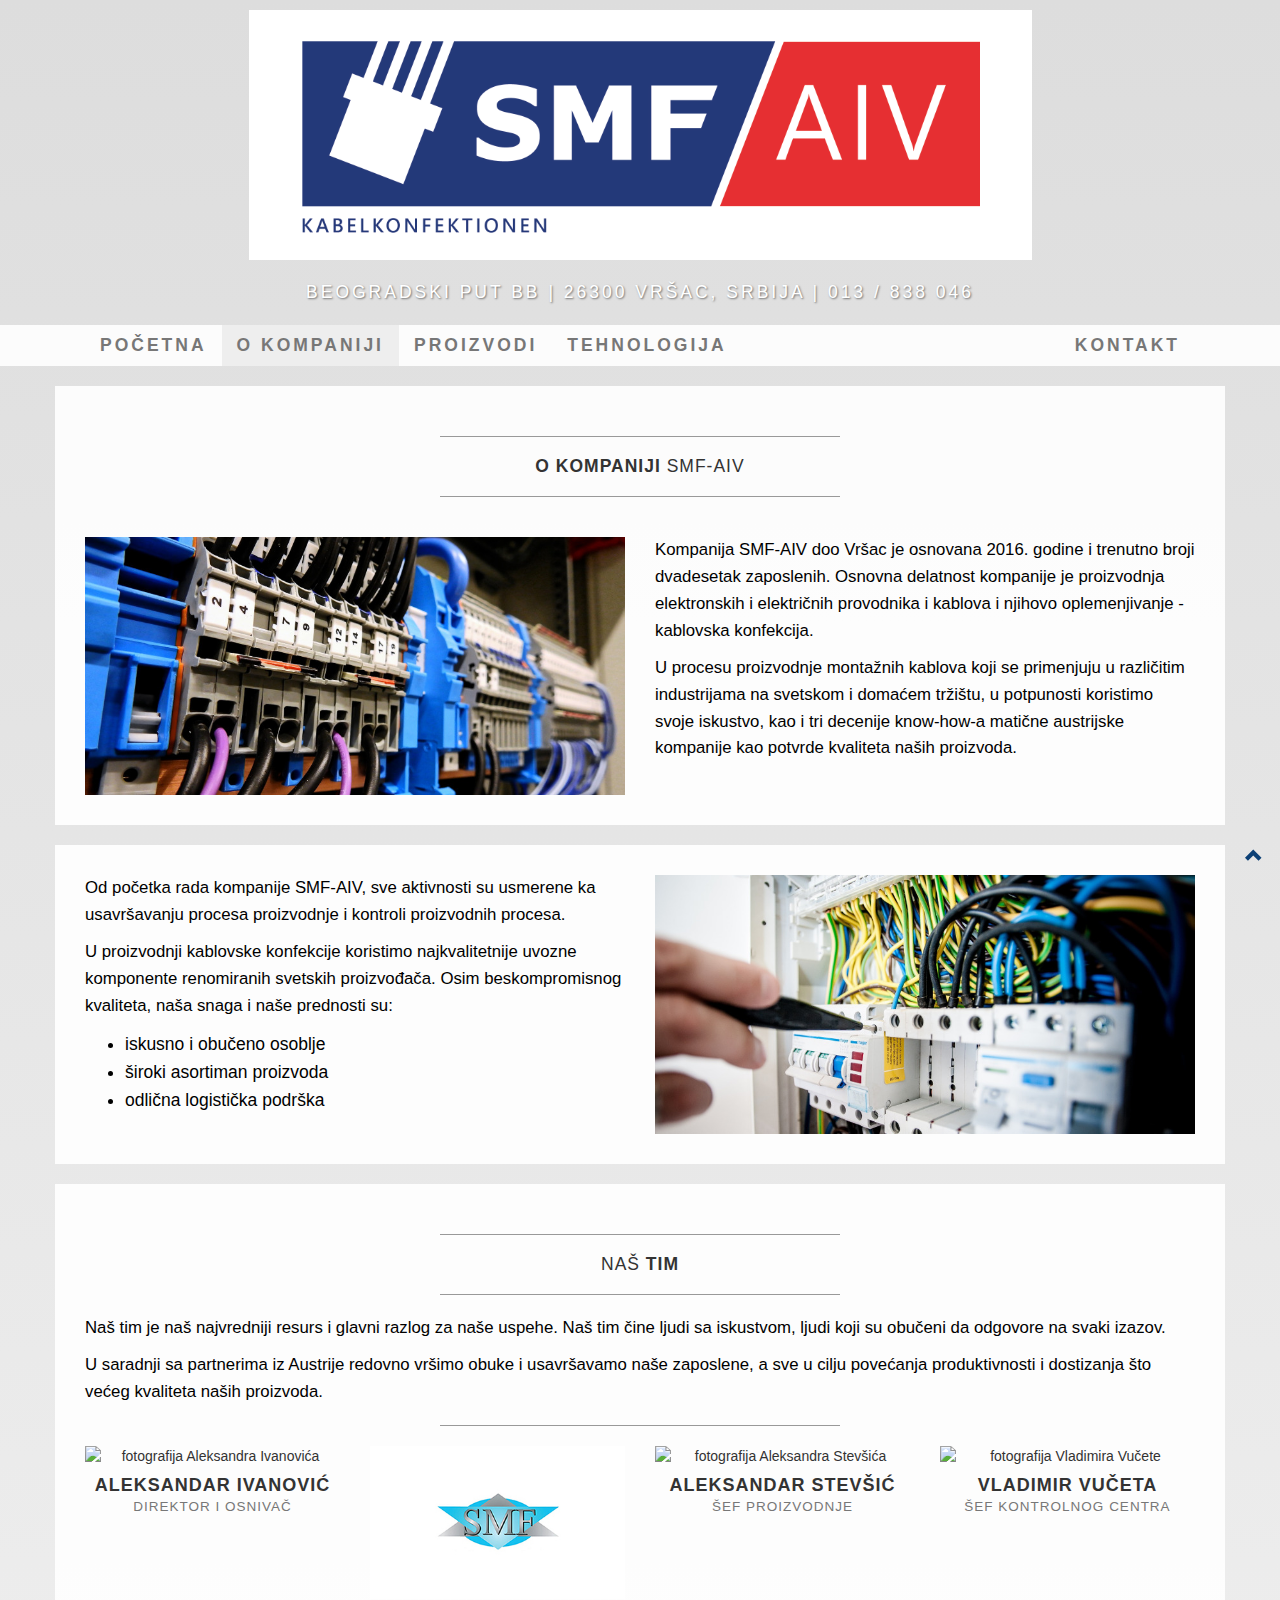
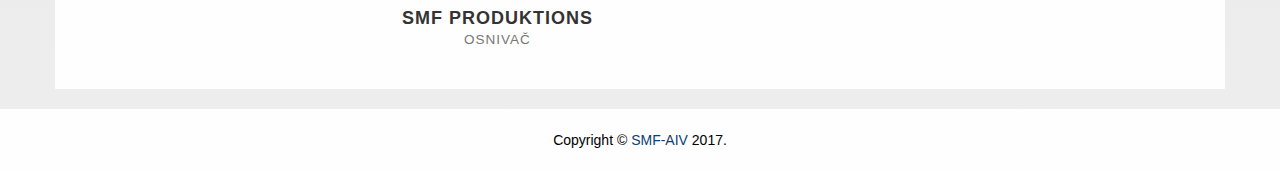
==== commit ef09bccf: "new logo" ====
--- a/about.html
+++ b/about.html
@@ -30,7 +30,7 @@
 <body>
 
     <!-- Branding header -->
-    <div class="brand"><img src="img/logo-smfaiv.png" alt="logo kompanije smf-aiv"> SMF-AIV</div>
+    <div class="brand"><img src="img/logo-smfaiv.png" alt="logo kompanije smf-aiv"></div>
     <div class="address-bar">Beogradski Put bb | 26300 Vršac, Srbija | 013 / 838 046</div>
 
     <!-- Navigation -->
@@ -46,7 +46,7 @@
                 </button>
                 <!-- navbar-brand is hidden on larger screens, but visible when the menu is collapsed -->
                 <img src="img/logo-smfaiv-small.png" class="logosmall" alt="logo kompanije smf-aiv">
-                <a class="navbar-brand" href="index.html">smf-aiv</a>
+                <a class="navbar-brand" href="index.html"></a>
             </div>
             <!-- Collect the nav links, forms, and other content for toggling -->
             <div class="collapse navbar-collapse" id="bs-example-navbar-collapse-1">
--- a/css/business-casual.css
+++ b/css/business-casual.css
@@ -7,10 +7,10 @@
 /* Global css */
 body {
     font-family: Verdana, Geneva, sans-serif;
-    background: #ccc;
-    background: -webkit-linear-gradient(#ccc, #eee);
-    background:    -moz-linear-gradient(#ccc, #eee);
-    background:         linear-gradient(#ccc, #eee);
+    background: #ddd;
+    background: -webkit-linear-gradient(#ddd, #eee);
+    background:    -moz-linear-gradient(#ddd, #eee);
+    background:         linear-gradient(#ddd, #eee);
 }
 
 h1,
@@ -160,9 +160,8 @@
 @media screen and (min-width:768px) {
     .brand {
         display: inherit;
-        margin: 0;
+        margin-top: 10px;
         padding: 0;
-        padding-top: 30px;
         text-align: center;
         text-shadow: 1px 1px 2px rgba(0,0,0,0.5);
         font-family: Arial, Gadget, sans-serif;
@@ -177,8 +176,8 @@
     }
 
     .brand img {
-        margin-bottom: 20px;
-        margin-top: 10px;
+        margin-bottom: 0px;
+        margin-top: 0px;
     }
 
     .carousel-caption {
@@ -202,7 +201,7 @@
     .address-bar {
         display: inherit;
         margin: 0;
-        padding: 0 0 20px;
+        padding: 20px 0 20px 0;
         text-align: center;
         text-shadow: 1px 1px 2px rgba(0,0,0,0.5);
         text-transform: uppercase;
